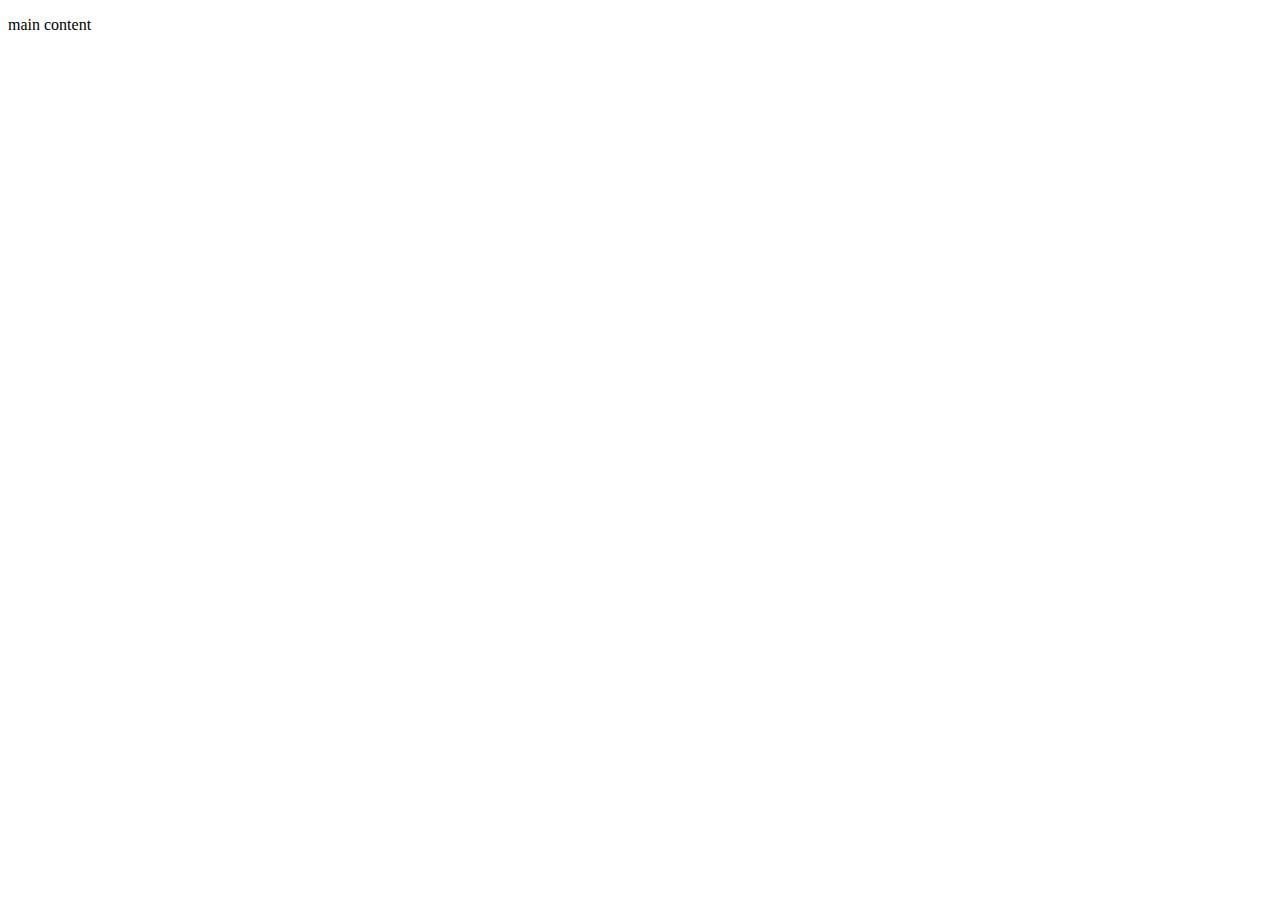
==== grid.html @ 3a97f329 "start grid page" ====
<!Doctype html>
<html>
<head>
  <title>Grid</title>
  <meta charset="utf-8">
  <link rel="stylesheet" href="css/grid.css">
    <meta name="description" content="Grid samples to use in projects.">
    <link href='https://fonts.googleapis.com/css?family=Kadwa' rel='stylesheet' type='text/css'>
    <link href='https://fonts.googleapis.com/css?family=Roboto:400' rel='stylesheet' type='text/css'>
</head>
<body>
  <div class="grid">
  <!-- 100% wide -->
  <p>main content</p>







  </div>
</body>
</html>
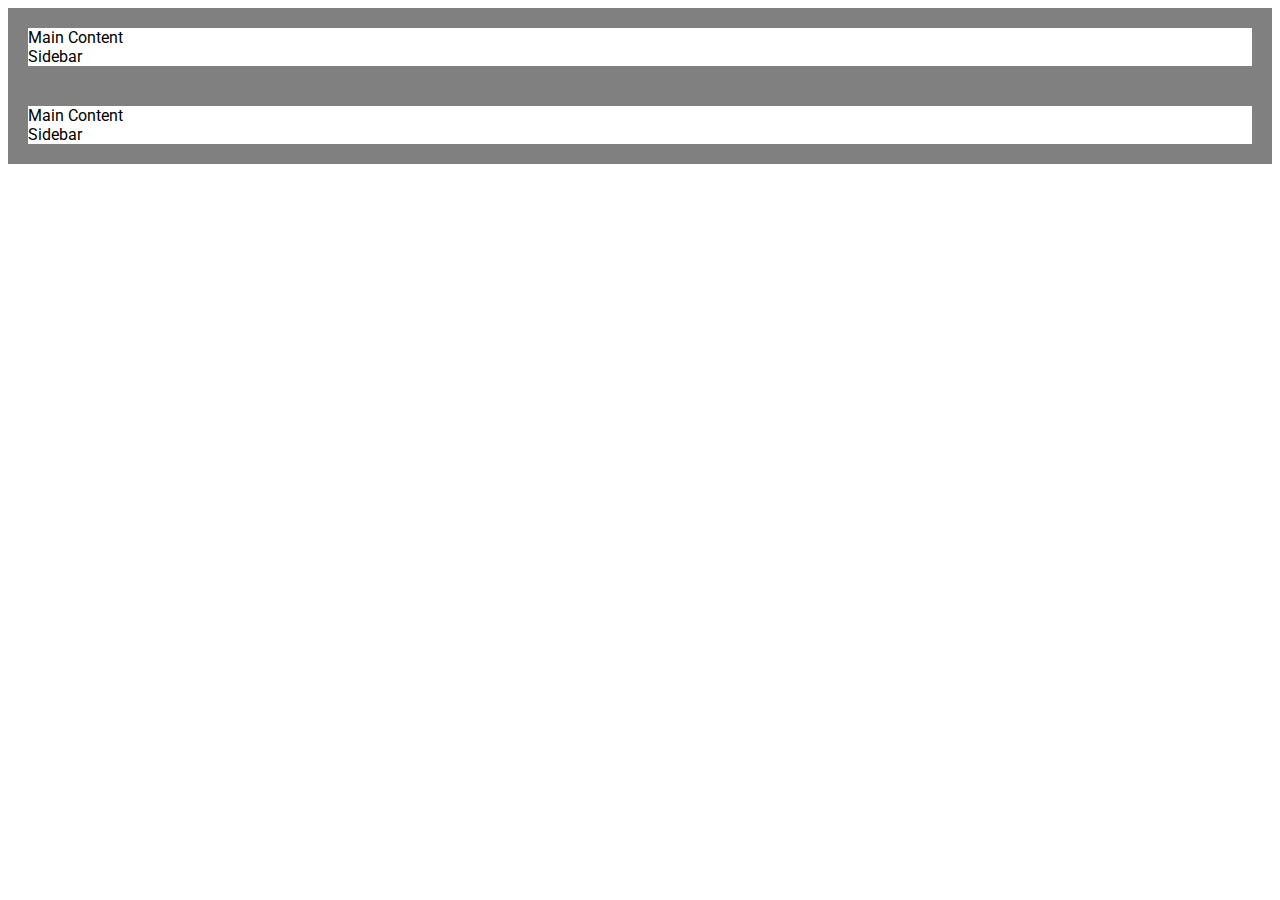
==== commit d485874c: "complete outer div and two columns" ====
--- a/grid.html
+++ b/grid.html
@@ -1,24 +1,21 @@
 <!Doctype html>
 <html>
-<head>
+  <head>
   <title>Grid</title>
-  <meta charset="utf-8">
-  <link rel="stylesheet" href="css/grid.css">
+    <meta charset="utf-8">
+    <link rel="stylesheet" href="css/grid.css">
     <meta name="description" content="Grid samples to use in projects.">
     <link href='https://fonts.googleapis.com/css?family=Kadwa' rel='stylesheet' type='text/css'>
     <link href='https://fonts.googleapis.com/css?family=Roboto:400' rel='stylesheet' type='text/css'>
-</head>
-<body>
+  </head>
+  <body>
+    <div class="grid">
+      <div class="col-2-3">Main Content</div>
+      <div class="col-1-3 ">Sidebar</div>
+  </div>
   <div class="grid">
-  <!-- 100% wide -->
-  <p>main content</p>
-
-
-
-
-
-
-
+      <div class="col-2-3">Main Content</div>
+      <div class="col-1-3 ">Sidebar</div>
   </div>
 </body>
 </html>
--- a/css/grid.css
+++ b/css/grid.css
@@ -0,0 +1,12 @@
+* {
+  box-sizing: border-box;
+  font-family: 'Roboto', sans-serif;
+}
+p {
+  text-align: center;
+  font-size: 2em;
+}
+.grid {
+  width: 100%;
+  border: 20px solid gray;
+}
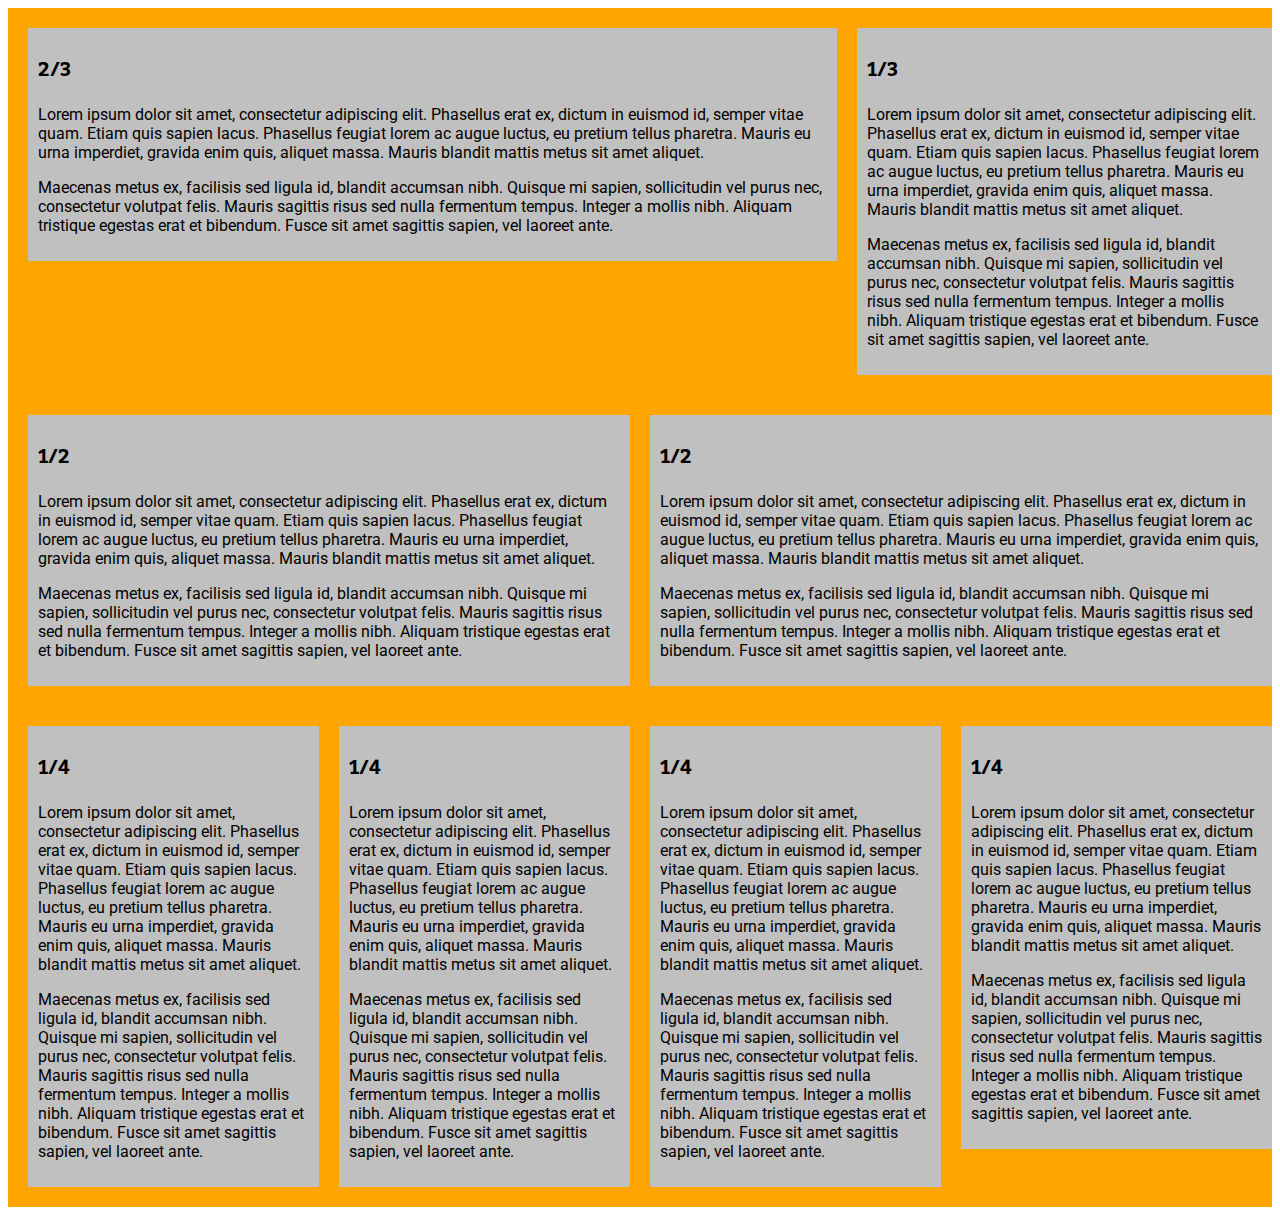
==== commit 3ae24b24: "add more grid" ====
--- a/grid.html
+++ b/grid.html
@@ -9,13 +9,67 @@
     <link href='https://fonts.googleapis.com/css?family=Roboto:400' rel='stylesheet' type='text/css'>
   </head>
   <body>
-    <div class="grid">
-      <div class="col-2-3">Main Content</div>
-      <div class="col-1-3 ">Sidebar</div>
+    <div class="grid grid-pad">
+        <div class="col-2-3">
+          <article class="module">
+            <h1>2/3</h1>
+            <p> Lorem ipsum dolor sit amet, consectetur adipiscing elit. Phasellus erat ex, dictum in euismod id, semper vitae quam. Etiam quis sapien lacus. Phasellus feugiat lorem ac augue luctus, eu pretium tellus pharetra. Mauris eu urna imperdiet, gravida enim quis, aliquet massa. Mauris blandit mattis metus sit amet aliquet.</p>
+            <p>Maecenas metus ex, facilisis sed ligula id, blandit accumsan nibh. Quisque mi sapien, sollicitudin vel purus nec, consectetur volutpat felis. Mauris sagittis risus sed nulla fermentum tempus. Integer a mollis nibh. Aliquam tristique egestas erat et bibendum. Fusce sit amet sagittis sapien, vel laoreet ante.</p>
+          </article>
+        </div>
+        <div class="col-1-3">
+          <article class="module">
+            <h1>1/3</h1>
+            <p> Lorem ipsum dolor sit amet, consectetur adipiscing elit. Phasellus erat ex, dictum in euismod id, semper vitae quam. Etiam quis sapien lacus. Phasellus feugiat lorem ac augue luctus, eu pretium tellus pharetra. Mauris eu urna imperdiet, gravida enim quis, aliquet massa. Mauris blandit mattis metus sit amet aliquet.</p>
+            <p>Maecenas metus ex, facilisis sed ligula id, blandit accumsan nibh. Quisque mi sapien, sollicitudin vel purus nec, consectetur volutpat felis. Mauris sagittis risus sed nulla fermentum tempus. Integer a mollis nibh. Aliquam tristique egestas erat et bibendum. Fusce sit amet sagittis sapien, vel laoreet ante.</p>
+          </article>
+      </div>
   </div>
-  <div class="grid">
-      <div class="col-2-3">Main Content</div>
-      <div class="col-1-3 ">Sidebar</div>
+  <div class="grid grid-pad">
+      <div class="col-1-2">
+        <article class="module">
+          <h1>1/2</h1>
+          <p> Lorem ipsum dolor sit amet, consectetur adipiscing elit. Phasellus erat ex, dictum in euismod id, semper vitae quam. Etiam quis sapien lacus. Phasellus feugiat lorem ac augue luctus, eu pretium tellus pharetra. Mauris eu urna imperdiet, gravida enim quis, aliquet massa. Mauris blandit mattis metus sit amet aliquet.</p>
+          <p>Maecenas metus ex, facilisis sed ligula id, blandit accumsan nibh. Quisque mi sapien, sollicitudin vel purus nec, consectetur volutpat felis. Mauris sagittis risus sed nulla fermentum tempus. Integer a mollis nibh. Aliquam tristique egestas erat et bibendum. Fusce sit amet sagittis sapien, vel laoreet ante.</p>
+        </article>
+      </div>
+      <div class="col-1-2">
+        <article class="module">
+          <h1>1/2</h1>
+          <p> Lorem ipsum dolor sit amet, consectetur adipiscing elit. Phasellus erat ex, dictum in euismod id, semper vitae quam. Etiam quis sapien lacus. Phasellus feugiat lorem ac augue luctus, eu pretium tellus pharetra. Mauris eu urna imperdiet, gravida enim quis, aliquet massa. Mauris blandit mattis metus sit amet aliquet.</p>
+          <p>Maecenas metus ex, facilisis sed ligula id, blandit accumsan nibh. Quisque mi sapien, sollicitudin vel purus nec, consectetur volutpat felis. Mauris sagittis risus sed nulla fermentum tempus. Integer a mollis nibh. Aliquam tristique egestas erat et bibendum. Fusce sit amet sagittis sapien, vel laoreet ante.</p>
+        </article>
+    </div>
+</div>
+<div class="grid grid-pad">
+    <div class="col-1-4">
+      <article class="module">
+        <h1>1/4</h1>
+        <p> Lorem ipsum dolor sit amet, consectetur adipiscing elit. Phasellus erat ex, dictum in euismod id, semper vitae quam. Etiam quis sapien lacus. Phasellus feugiat lorem ac augue luctus, eu pretium tellus pharetra. Mauris eu urna imperdiet, gravida enim quis, aliquet massa. Mauris blandit mattis metus sit amet aliquet.</p>
+        <p>Maecenas metus ex, facilisis sed ligula id, blandit accumsan nibh. Quisque mi sapien, sollicitudin vel purus nec, consectetur volutpat felis. Mauris sagittis risus sed nulla fermentum tempus. Integer a mollis nibh. Aliquam tristique egestas erat et bibendum. Fusce sit amet sagittis sapien, vel laoreet ante.</p>
+      </article>
+    </div>
+    <div class="col-1-4">
+      <article class="module">
+        <h1>1/4</h1>
+        <p> Lorem ipsum dolor sit amet, consectetur adipiscing elit. Phasellus erat ex, dictum in euismod id, semper vitae quam. Etiam quis sapien lacus. Phasellus feugiat lorem ac augue luctus, eu pretium tellus pharetra. Mauris eu urna imperdiet, gravida enim quis, aliquet massa. Mauris blandit mattis metus sit amet aliquet.</p>
+        <p>Maecenas metus ex, facilisis sed ligula id, blandit accumsan nibh. Quisque mi sapien, sollicitudin vel purus nec, consectetur volutpat felis. Mauris sagittis risus sed nulla fermentum tempus. Integer a mollis nibh. Aliquam tristique egestas erat et bibendum. Fusce sit amet sagittis sapien, vel laoreet ante.</p>
+      </article>
   </div>
+  <div class="col-1-4">
+    <article class="module">
+      <h1>1/4</h1>
+      <p> Lorem ipsum dolor sit amet, consectetur adipiscing elit. Phasellus erat ex, dictum in euismod id, semper vitae quam. Etiam quis sapien lacus. Phasellus feugiat lorem ac augue luctus, eu pretium tellus pharetra. Mauris eu urna imperdiet, gravida enim quis, aliquet massa. Mauris blandit mattis metus sit amet aliquet.</p>
+      <p>Maecenas metus ex, facilisis sed ligula id, blandit accumsan nibh. Quisque mi sapien, sollicitudin vel purus nec, consectetur volutpat felis. Mauris sagittis risus sed nulla fermentum tempus. Integer a mollis nibh. Aliquam tristique egestas erat et bibendum. Fusce sit amet sagittis sapien, vel laoreet ante.</p>
+    </article>
+</div>
+<div class="col-1-4">
+  <article class="module">
+    <h1>1/4</h1>
+    <p> Lorem ipsum dolor sit amet, consectetur adipiscing elit. Phasellus erat ex, dictum in euismod id, semper vitae quam. Etiam quis sapien lacus. Phasellus feugiat lorem ac augue luctus, eu pretium tellus pharetra. Mauris eu urna imperdiet, gravida enim quis, aliquet massa. Mauris blandit mattis metus sit amet aliquet.</p>
+    <p>Maecenas metus ex, facilisis sed ligula id, blandit accumsan nibh. Quisque mi sapien, sollicitudin vel purus nec, consectetur volutpat felis. Mauris sagittis risus sed nulla fermentum tempus. Integer a mollis nibh. Aliquam tristique egestas erat et bibendum. Fusce sit amet sagittis sapien, vel laoreet ante.</p>
+  </article>
+</div>
+</div>
 </body>
 </html>
--- a/css/grid.css
+++ b/css/grid.css
@@ -1,12 +1,63 @@
-* {
+ *, *:after, *:before {
   box-sizing: border-box;
+}
+
+p {
   font-family: 'Roboto', sans-serif;
+  font-size: 1em;
 }
-p {
-  text-align: center;
-  font-size: 2em;
+
+h1 {
+  font-family: 'Kadwa', sans-serif;
+  font-size: 1.2em;
 }
+
 .grid {
-  width: 100%;
-  border: 20px solid gray;
+  background-color: orange;
 }
+
+.grid-pad {
+  padding: 20px 0 20px 20px;
+}
+
+.module {
+  background-color: silver;
+  padding: 10px;
+}
+
+/*attribute selector - using the star will select everything that has col- in it*/
+[class*="col-"] {
+  float: left;
+  padding-right: 20px;
+}
+
+[class*="col-"]:last-of-type {
+  padding-right: 0;
+}
+
+.col-2-3 {
+  width: 66.66%;
+}
+
+.col-1-3 {
+  width: 33.33%;
+}
+
+.col-1-2 {
+  width: 50%;
+}
+
+.col-1-4 {
+  width: 25%;
+}
+
+.col-1-8 {
+  width: 12.5%;
+}
+
+/*use to clear after float - "after" is a pseudo element*/
+.grid:after {
+  content: "";
+  display: table;
+  clear: both;
+}
